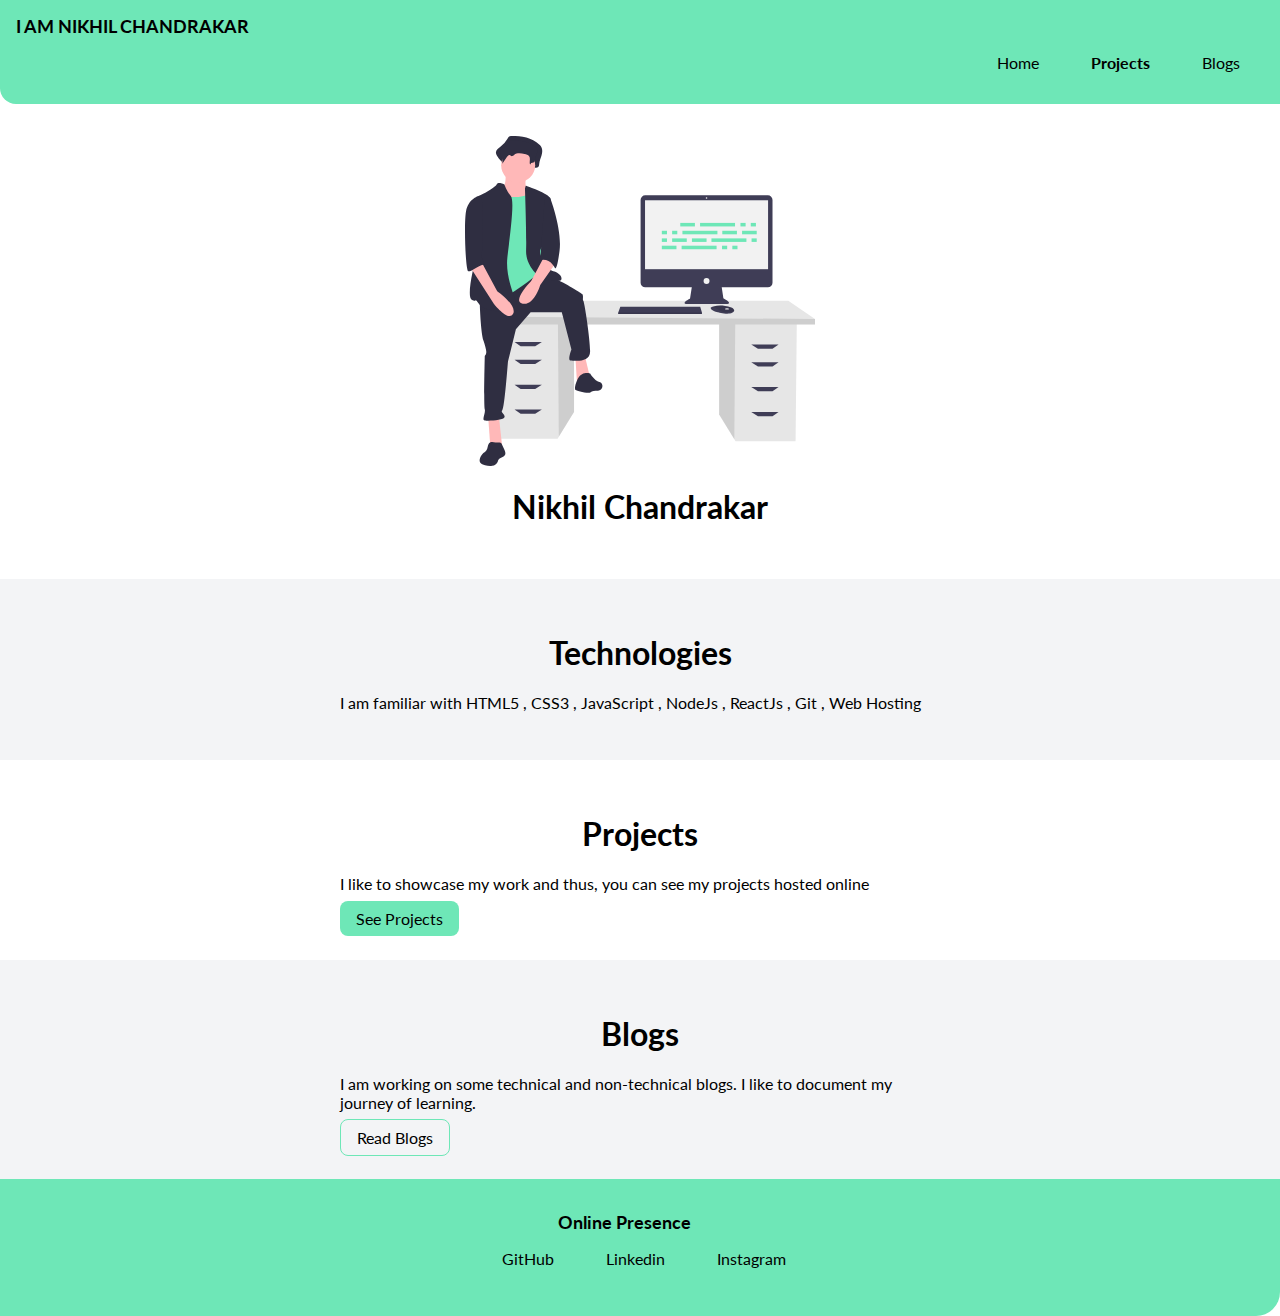
==== index.html @ 1d278e6b "work in progress" ====
<!DOCTYPE html>
<html lang="en">
  <head>
    <meta charset="UTF-8" />
    <meta http-equiv="X-UA-Compatible" content="IE=edge" />
    <meta name="viewport" content="width=device-width, initial-scale=1.0" />
    <title>Home | Nikhil's Porfolio</title>
    <link href="style.css" rel="stylesheet" />
  </head>
  <body>
    <nav class="navigation container">
      <div class="nav-brand">I AM NIKHIL CHANDRAKAR</div>
      <ul class="list-non-bullet">
        <li class="list-item-inline">
          <a class="link" href="/">Home</a>
        </li>
        <li class="list-item-inline">
          <a class="link link-active" href="/projects.html">Projects</a>
        </li>
        <li class="list-item-inline">
          <a class="link" href="/blogs.html">Blogs</a>
        </li>
      </ul>
    </nav>

    <header class="hero">
      <img class="hero-image" src="images/hero-image.svg" />
      <h1 class="hero-heading">Nikhil Chandrakar</h1>
    </header>

    <section class="section ow">
      <div class="container container-center">
        <h1>Technologies</h1>
        <p>
          I am familiar with HTML5 , CSS3 , JavaScript , NodeJs , ReactJs , Git
          , Web Hosting
        </p>
      </div>
    </section>

    <section class="section">
      <div class="container container-center">
        <h1>Projects</h1>
        <p>
          I like to showcase my work and thus, you can see my projects hosted
          online
        </p>
        <a class="link primary-link" href="/">See Projects</a>
      </div>
    </section>

    <section class="section ow">
      <div class="container container-center">
        <h1>Blogs</h1>
        <p>
          I am working on some technical and non-technical blogs. I like to
          document my journey of learning.
        </p>
        <a class="link secondary-link" href="/">Read Blogs</a>
      </div>
    </section>

    <footer class="footer">
      <div class="footer-heading">Online Presence</div>
      <ul class="list-non-bullet">
        <li class="list-item-inline">
          <a class="link" href="https://github.com/nikhilnitrr">GitHub</a>
        </li>
        <li class="list-item-inline">
          <a
            class="link"
            href="https://www.linkedin.com/in/nikhil-chandrakar-573419155/"
            >Linkedin</a
          >
        </li>
        <li class="list-item-inline">
          <a class="link" href="https://instagram.com/itz.nikhil.chandrakar"
            >Instagram</a
          >
        </li>
      </ul>
    </footer>
  </body>
</html>
---- style.css ----
@import url("https://fonts.googleapis.com/css2?family=Lato:wght@400;700&display=swap");

/* CSS Variable */

:root {
  --primary-color: #6ee7b7;
  --hero-heading-color: black;
  --off-white: #f3f4f6;
}

/* typography */
body {
  font-family: "Lato", sans-serif;
  margin: 0px;
}

hr {
  margin: 2rem 0rem;
}

/* container */
.container {
  padding-left: 1rem;
  padding-right: 1rem;
}

.container-center {
  max-width: 600px;
  margin: auto;
}

/* links */

.link {
  padding: 0.5rem 1rem;
  text-decoration: none;
}

.primary-link {
  background-color: var(--primary-color);
  color: black;
  border-radius: 0.5rem;
}

.secondary-link {
  border: 1px solid var(--primary-color);
  border-radius: 0.5rem;
  color: black;
}

/* lists */

.list-non-bullet {
  list-style: none;
}

.list-item-inline {
  display: inline;
  padding: 0rem 0.5rem;
}

/* nav */

.navigation {
  background-color: var(--primary-color);
  color: black;
  padding: 1rem;
  border-bottom-left-radius: 1rem;
}

.navigation .nav-brand {
  font-weight: bold;
  font-size: 1.1rem;
}

.navigation .link {
  color: black;
}

.navigation .list-non-bullet {
  text-align: right;
}

.navigation .link-active {
  font-weight: bold;
}

/* header */

.hero {
  padding: 2rem;
}

.hero .hero-image {
  max-width: 350px;
  margin: auto;
  display: block;
}

.hero .hero-heading {
  text-align: center;
  color: var(--hero-heading-color);
}

/* section */

.section {
  padding: 2rem;
}

.section h1 {
  text-align: center;
}

.ow {
  background-color: var(--off-white);
}

/* footer */

.footer {
  background-color: var(--primary-color);
  text-align: center;
  padding: 2rem;
  border-bottom-right-radius: 1.5rem;
  padding-inline-start: 0px;
}

.footer .link {
  color: black;
}

.footer .footer-heading {
  font-weight: bold;
  font-size: large;
}
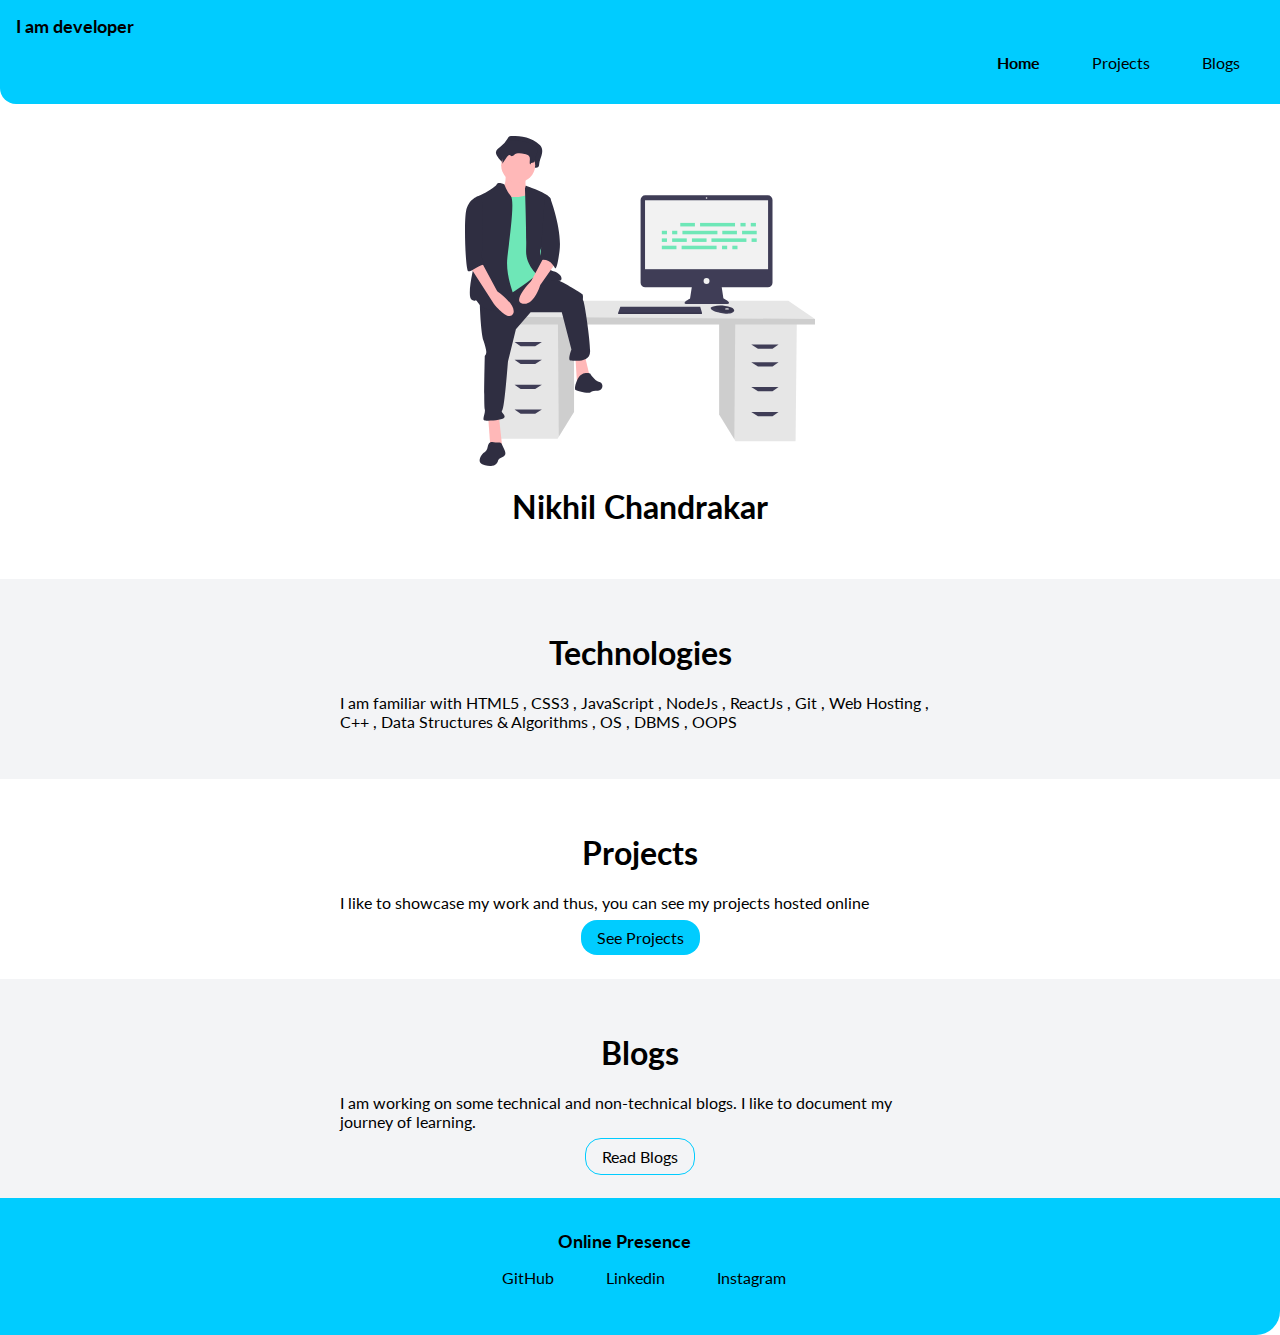
==== commit d9d1bdbd: "Update CSS" ====
--- a/index.html
+++ b/index.html
@@ -9,13 +9,13 @@
   </head>
   <body>
     <nav class="navigation container">
-      <div class="nav-brand">I AM NIKHIL CHANDRAKAR</div>
+      <div class="nav-brand">I am developer</div>
       <ul class="list-non-bullet">
         <li class="list-item-inline">
-          <a class="link" href="/">Home</a>
+          <a class="link link-active" href="/">Home</a>
         </li>
         <li class="list-item-inline">
-          <a class="link link-active" href="/projects.html">Projects</a>
+          <a class="link" href="/projects.html">Projects</a>
         </li>
         <li class="list-item-inline">
           <a class="link" href="/blogs.html">Blogs</a>
@@ -33,7 +33,7 @@
         <h1>Technologies</h1>
         <p>
           I am familiar with HTML5 , CSS3 , JavaScript , NodeJs , ReactJs , Git
-          , Web Hosting
+          , Web Hosting , C++ , Data Structures & Algorithms , OS , DBMS , OOPS
         </p>
       </div>
     </section>
@@ -45,7 +45,9 @@
           I like to showcase my work and thus, you can see my projects hosted
           online
         </p>
-        <a class="link primary-link" href="/">See Projects</a>
+        <div class="link-wrapper">
+          <a class="link primary-link" href="/projects.html">See Projects</a>
+        </div>
       </div>
     </section>
 
@@ -56,7 +58,9 @@
           I am working on some technical and non-technical blogs. I like to
           document my journey of learning.
         </p>
-        <a class="link secondary-link" href="/">Read Blogs</a>
+        <div class="link-wrapper">
+          <a class="link secondary-link" href="/blogs.html">Read Blogs</a>
+        </div>
       </div>
     </section>
 
--- a/style.css
+++ b/style.css
@@ -3,7 +3,7 @@
 /* CSS Variable */
 
 :root {
-  --primary-color: #6ee7b7;
+  --primary-color: rgb(0, 204, 255);
   --hero-heading-color: black;
   --off-white: #f3f4f6;
 }
@@ -39,13 +39,18 @@
 .primary-link {
   background-color: var(--primary-color);
   color: black;
-  border-radius: 0.5rem;
+  margin-top: 0.5rem;
+  border-radius: 1rem;
 }
 
 .secondary-link {
   border: 1px solid var(--primary-color);
-  border-radius: 0.5rem;
+  border-radius: 1rem;
   color: black;
+}
+
+.link-wrapper {
+  text-align: center;
 }
 
 /* lists */
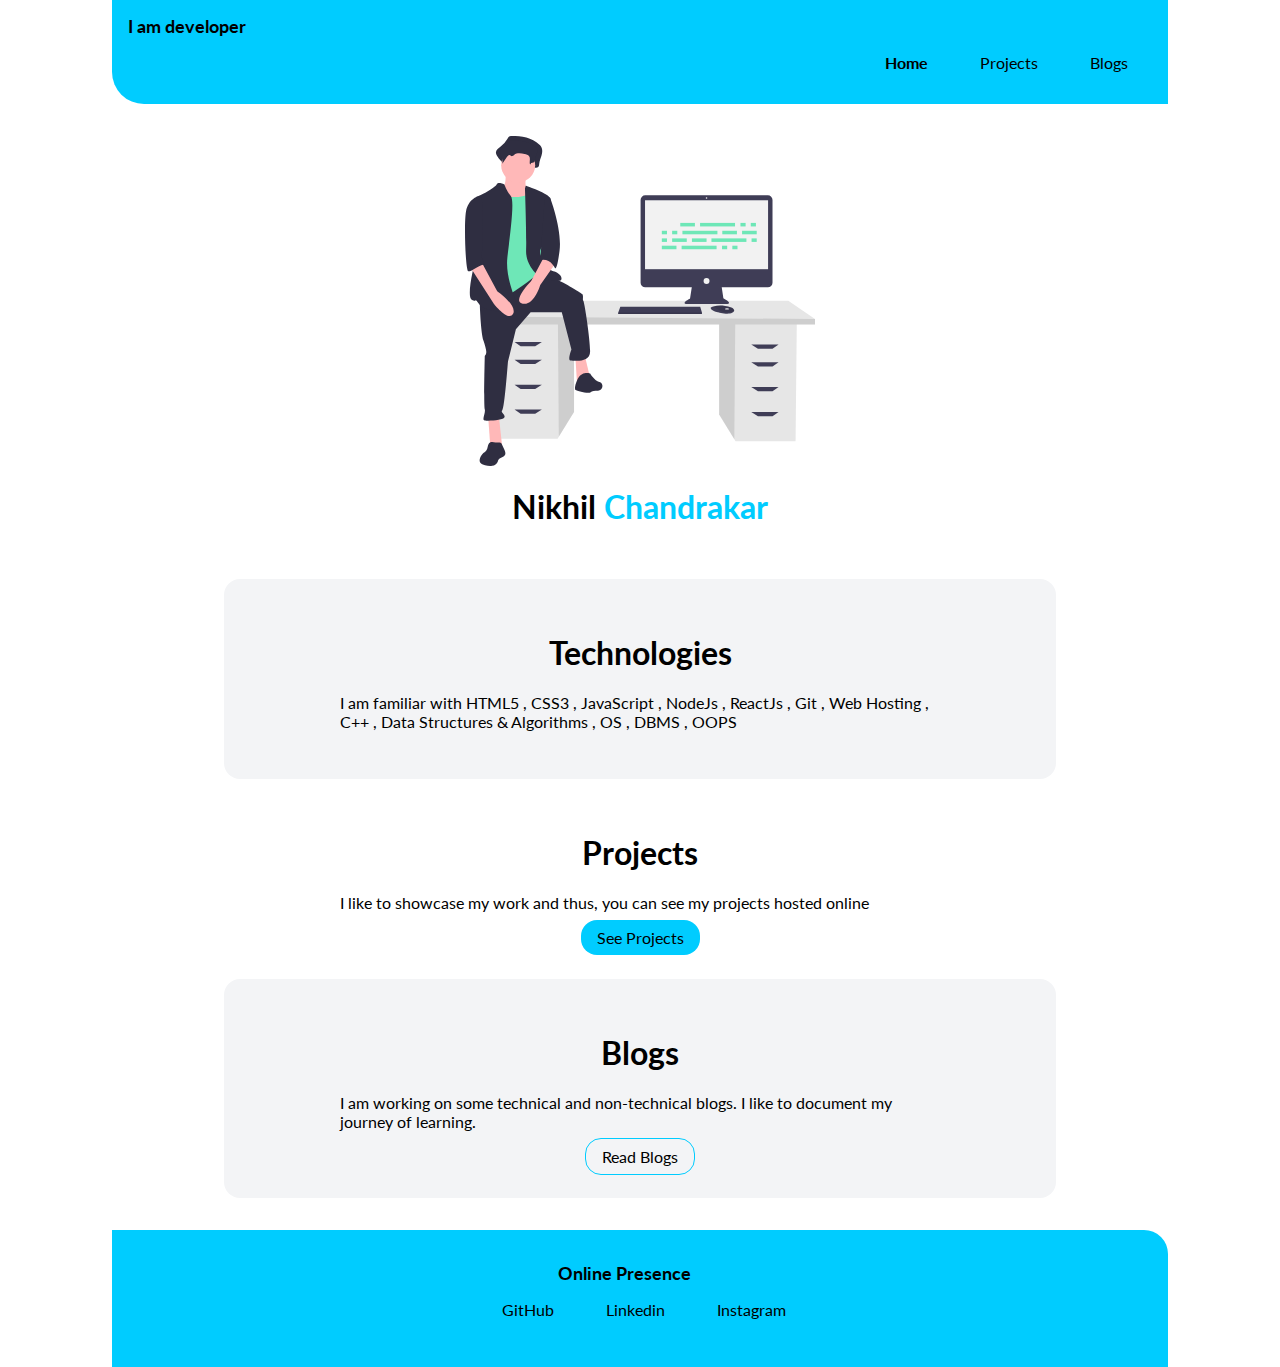
==== commit 849e0262: "Added projects" ====
--- a/index.html
+++ b/index.html
@@ -25,7 +25,9 @@
 
     <header class="hero">
       <img class="hero-image" src="images/hero-image.svg" />
-      <h1 class="hero-heading">Nikhil Chandrakar</h1>
+      <h1 class="hero-heading">
+        Nikhil <span style="color: rgb(0, 204, 255)">Chandrakar</span>
+      </h1>
     </header>
 
     <section class="section ow">
--- a/style.css
+++ b/style.css
@@ -1,5 +1,4 @@
 @import url("https://fonts.googleapis.com/css2?family=Lato:wght@400;700&display=swap");
-
 /* CSS Variable */
 
 :root {
@@ -27,6 +26,12 @@
 .container-center {
   max-width: 600px;
   margin: auto;
+}
+
+small {
+  width: 100%;
+  margin: auto;
+  text-align: center;
 }
 
 /* links */
@@ -70,7 +75,9 @@
   background-color: var(--primary-color);
   color: black;
   padding: 1rem;
-  border-bottom-left-radius: 1rem;
+  border-bottom-left-radius: 2rem;
+  width: 80%;
+  margin: auto;
 }
 
 .navigation .nav-brand {
@@ -111,10 +118,18 @@
 
 .section {
   padding: 2rem;
+  width: 60%;
+  margin: auto;
+  border-radius: 1rem;
 }
 
 .section h1 {
   text-align: center;
+}
+
+.section small {
+  display: block;
+  margin: auto;
 }
 
 .ow {
@@ -127,8 +142,11 @@
   background-color: var(--primary-color);
   text-align: center;
   padding: 2rem;
-  border-bottom-right-radius: 1.5rem;
+  border-top-right-radius: 1.5rem;
   padding-inline-start: 0px;
+  width: 80%;
+  margin: auto;
+  margin-top: 2rem;
 }
 
 .footer .link {
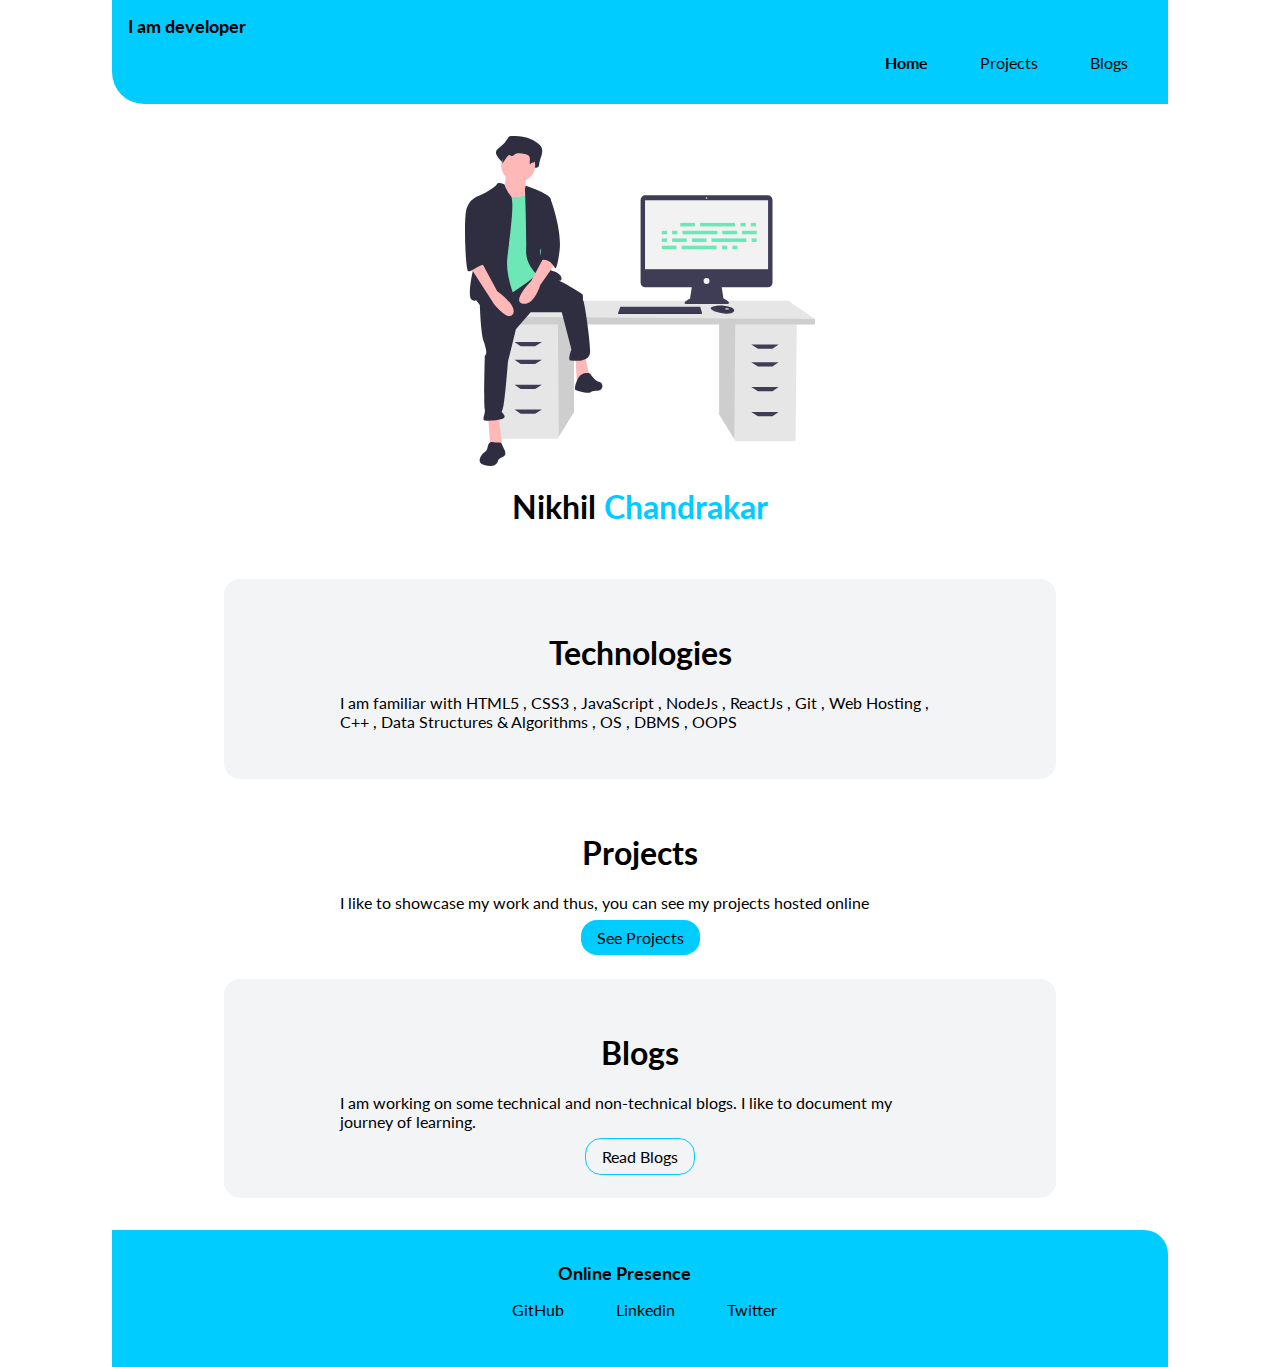
==== commit 9e67b3c1: "Update blogs" ====
--- a/index.html
+++ b/index.html
@@ -80,9 +80,7 @@
           >
         </li>
         <li class="list-item-inline">
-          <a class="link" href="https://instagram.com/itz.nikhil.chandrakar"
-            >Instagram</a
-          >
+          <a class="link" href="https://twitter.com/Nikhil51977009">Twitter</a>
         </li>
       </ul>
     </footer>
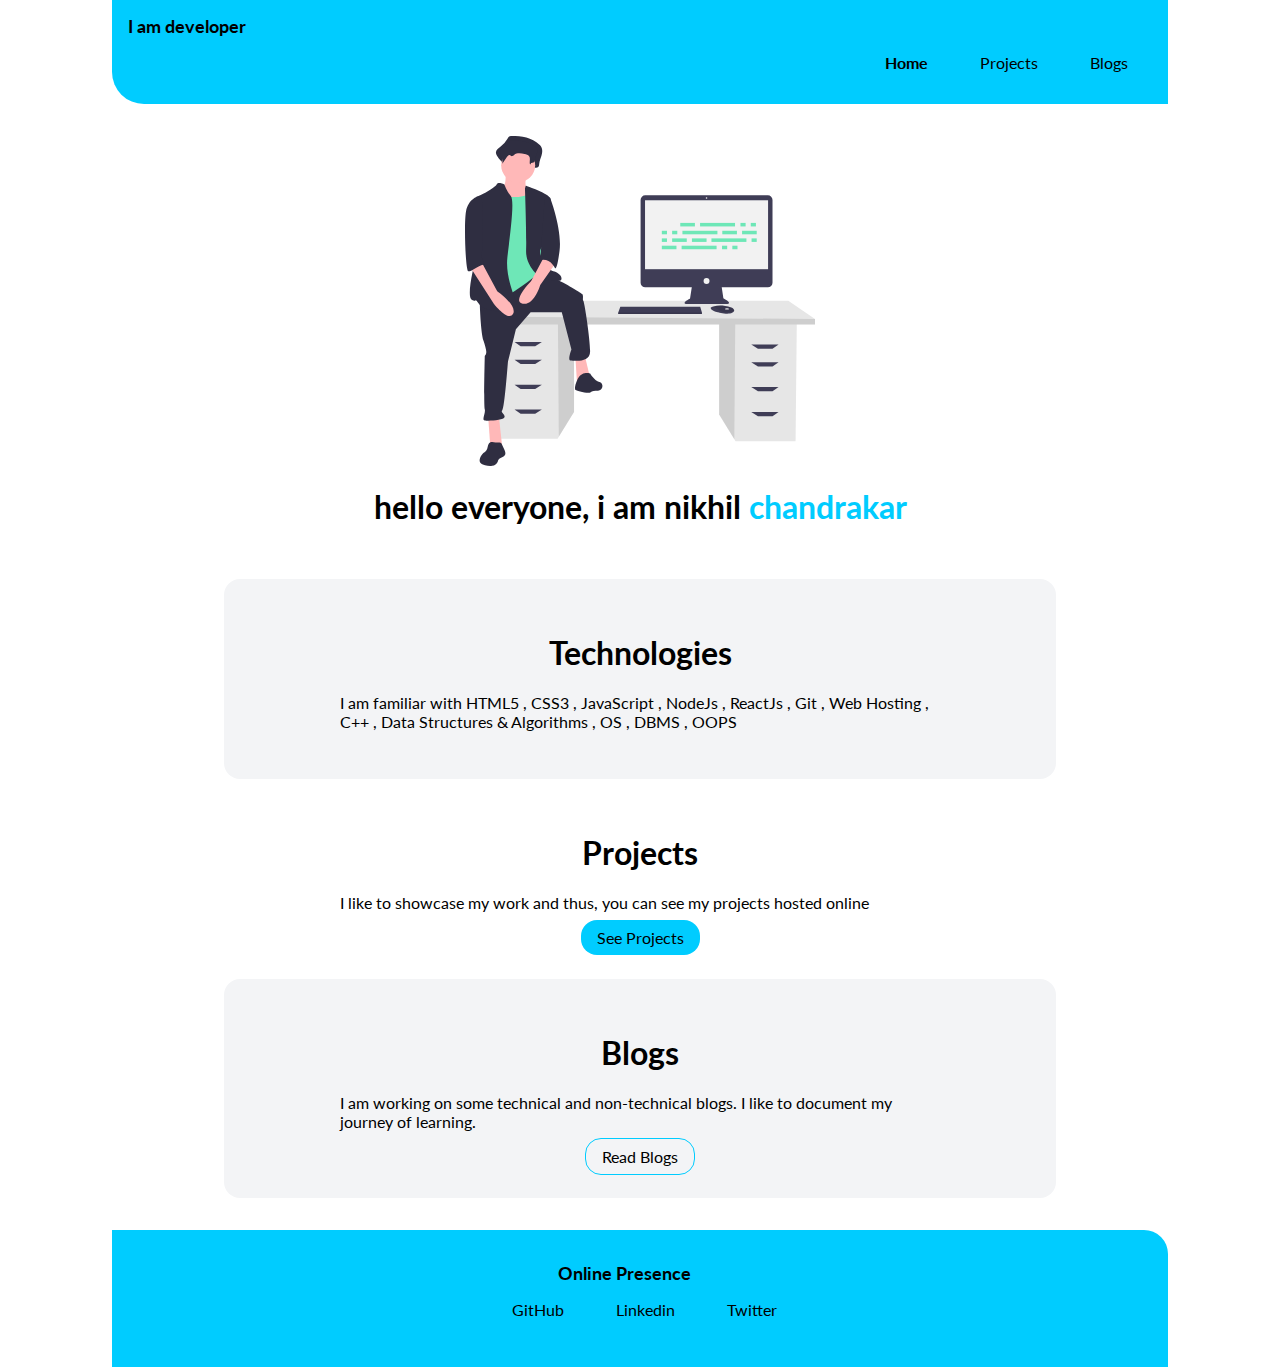
==== commit 4e29950d: "fix hero-heading" ====
--- a/index.html
+++ b/index.html
@@ -26,7 +26,8 @@
     <header class="hero">
       <img class="hero-image" src="images/hero-image.svg" />
       <h1 class="hero-heading">
-        Nikhil <span style="color: rgb(0, 204, 255)">Chandrakar</span>
+        hello everyone, i am nikhil
+        <span style="color: rgb(0, 204, 255)">chandrakar</span>
       </h1>
     </header>
 
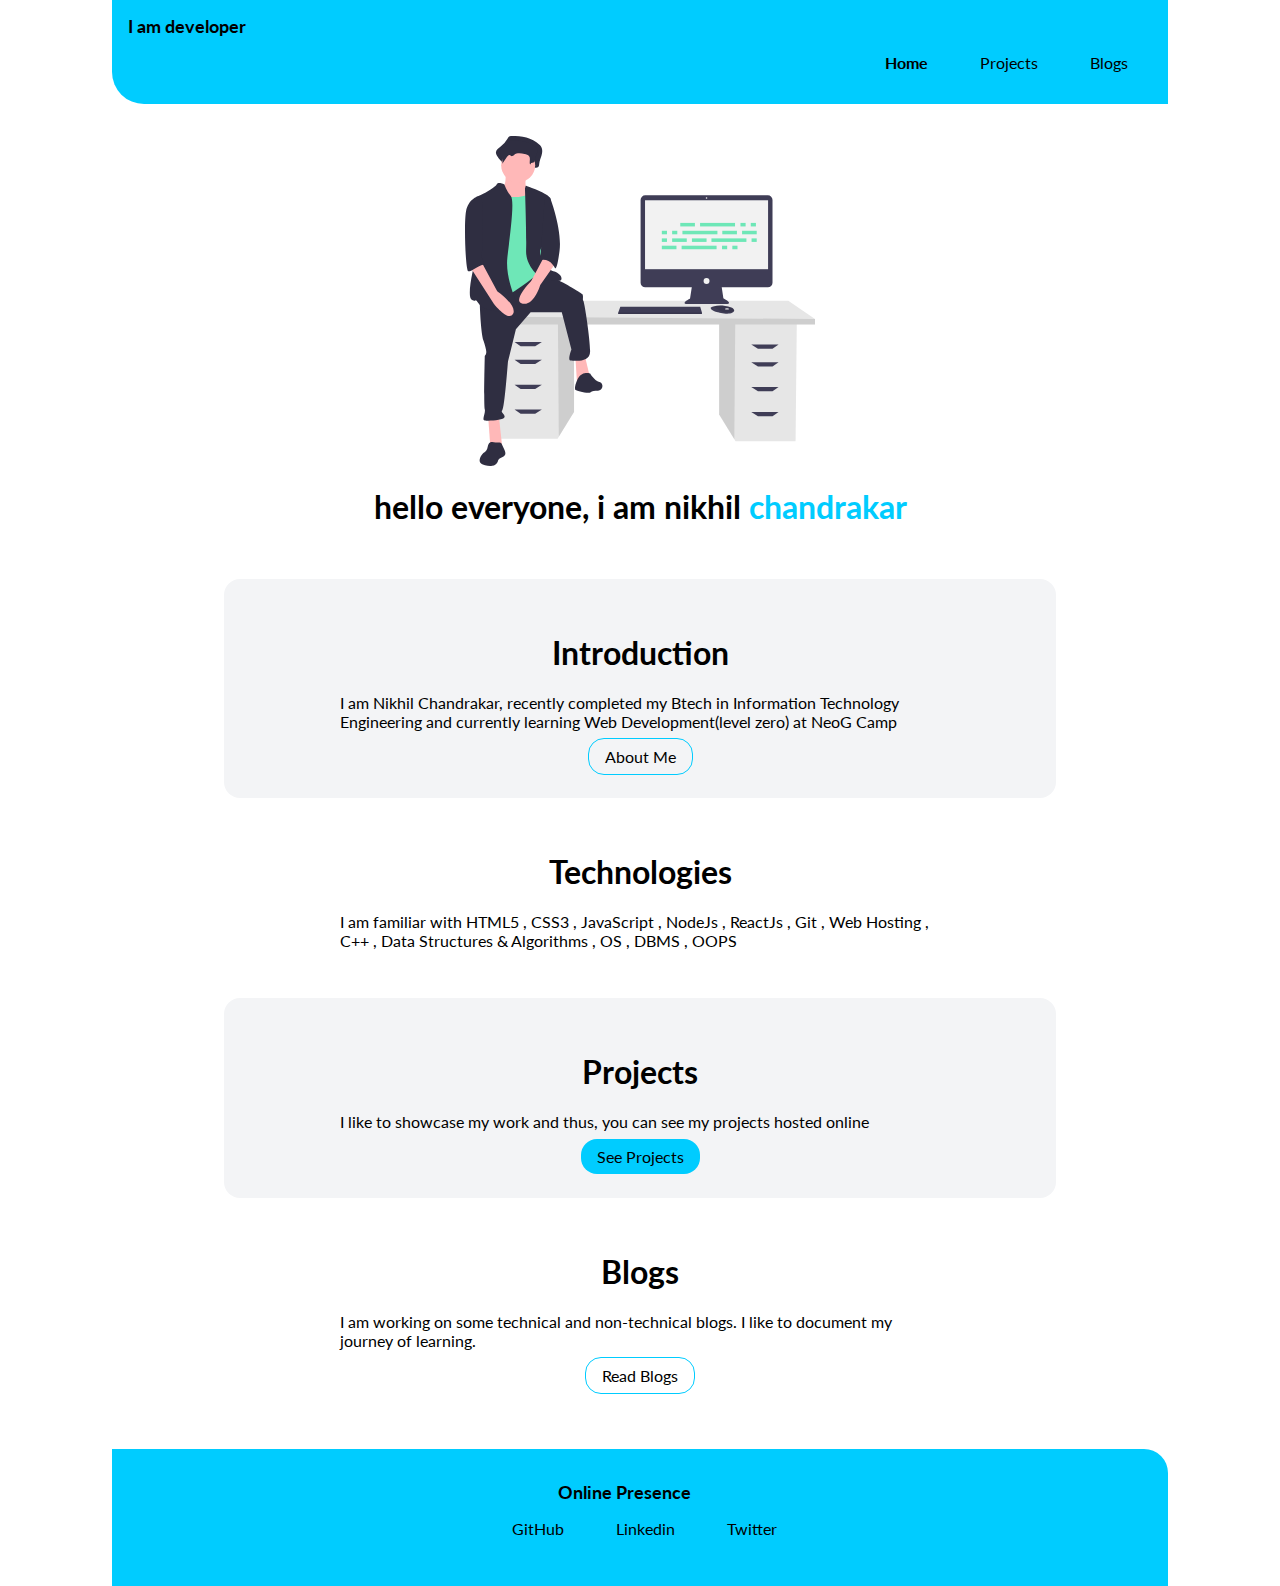
==== commit fd3c91bc: "added intro" ====
--- a/index.html
+++ b/index.html
@@ -33,6 +33,20 @@
 
     <section class="section ow">
       <div class="container container-center">
+        <h1>Introduction</h1>
+        <p>
+          I am Nikhil Chandrakar, recently completed my Btech in Information
+          Technology Engineering and currently learning Web Development(level
+          zero) at NeoG Camp
+        </p>
+        <div class="link-wrapper">
+          <a class="link secondary-link" href="/introduction.html">About Me</a>
+        </div>
+      </div>
+    </section>
+
+    <section class="section">
+      <div class="container container-center">
         <h1>Technologies</h1>
         <p>
           I am familiar with HTML5 , CSS3 , JavaScript , NodeJs , ReactJs , Git
@@ -41,7 +55,7 @@
       </div>
     </section>
 
-    <section class="section">
+    <section class="section ow">
       <div class="container container-center">
         <h1>Projects</h1>
         <p>
@@ -54,7 +68,7 @@
       </div>
     </section>
 
-    <section class="section ow">
+    <section class="section">
       <div class="container container-center">
         <h1>Blogs</h1>
         <p>
--- a/style.css
+++ b/style.css
@@ -136,6 +136,10 @@
   background-color: var(--off-white);
 }
 
+.intro span {
+  font-weight: bold;
+}
+
 /* footer */
 
 .footer {
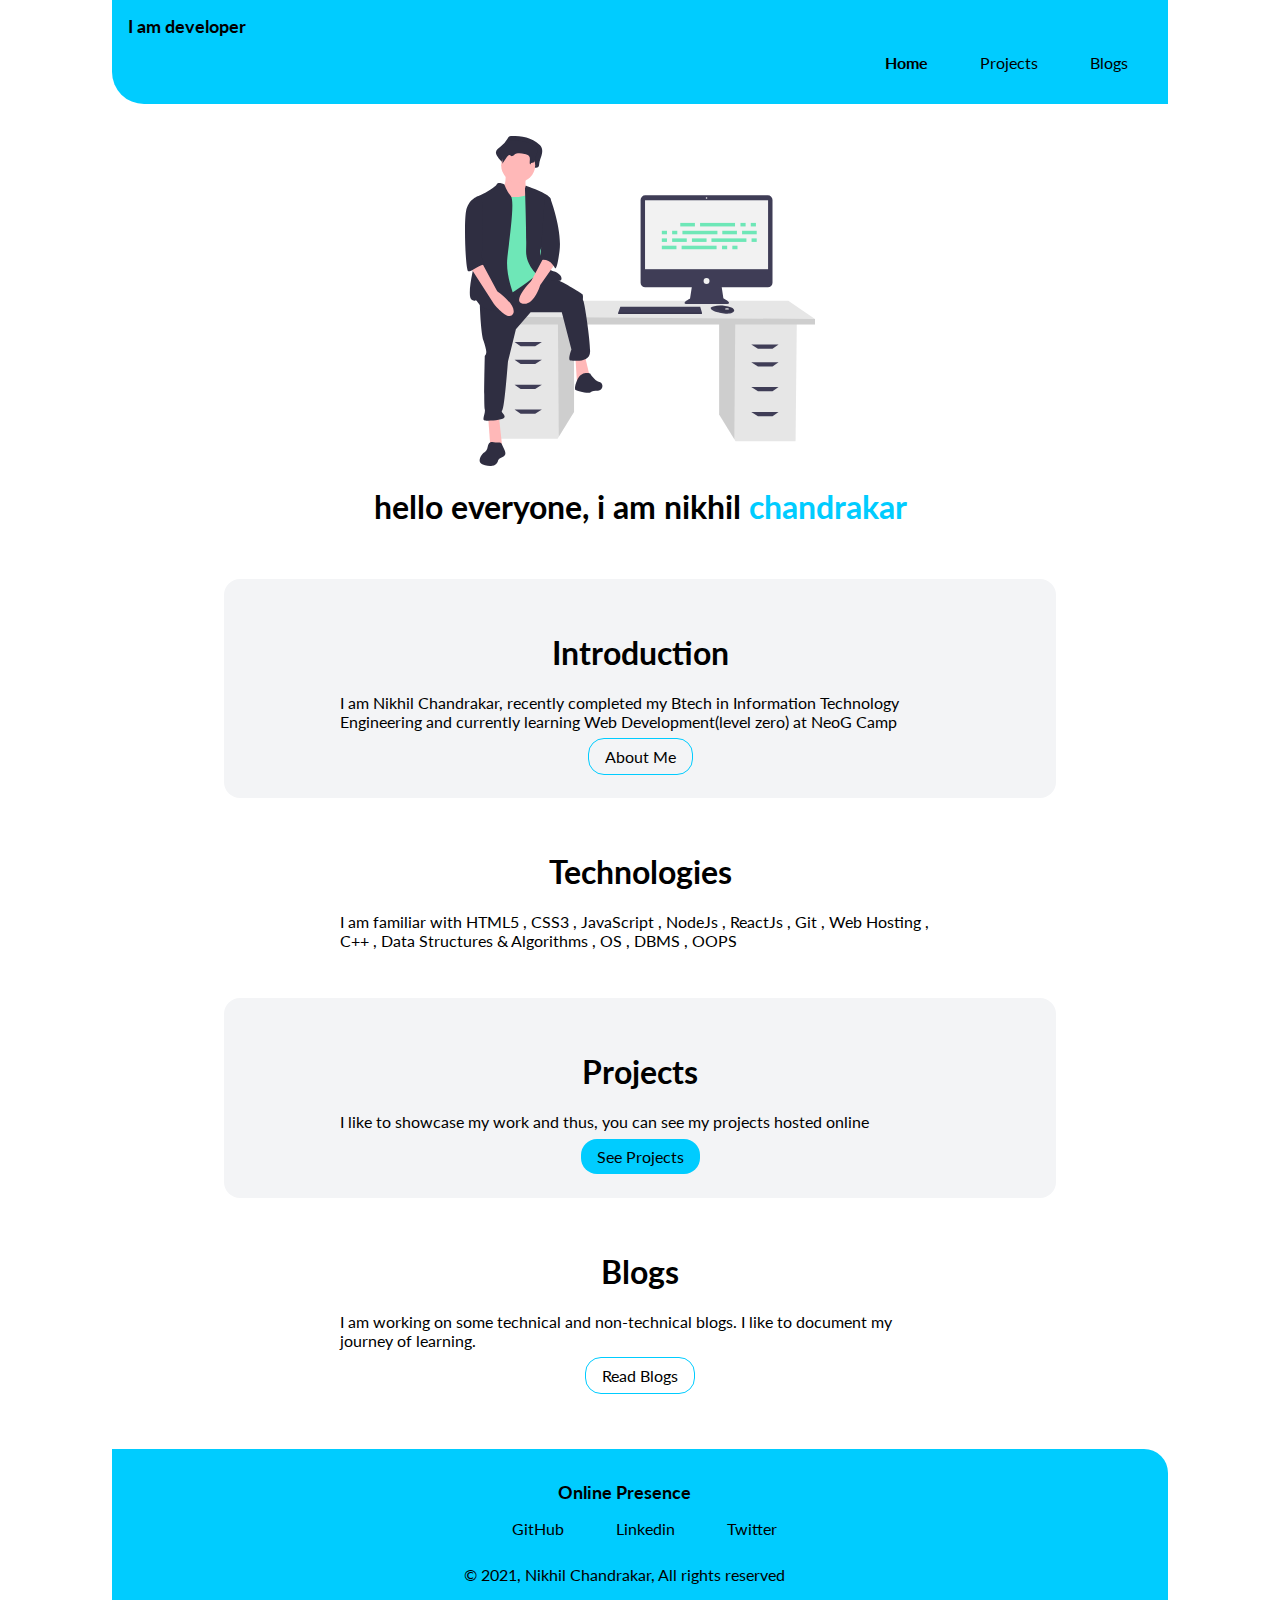
==== commit 2460fe4c: "Added copyright" ====
--- a/index.html
+++ b/index.html
@@ -98,6 +98,9 @@
           <a class="link" href="https://twitter.com/Nikhil51977009">Twitter</a>
         </li>
       </ul>
+      <p style="margin-top: 1.7rem; text-align: center">
+        © 2021, Nikhil Chandrakar, All rights reserved
+      </p>
     </footer>
   </body>
 </html>
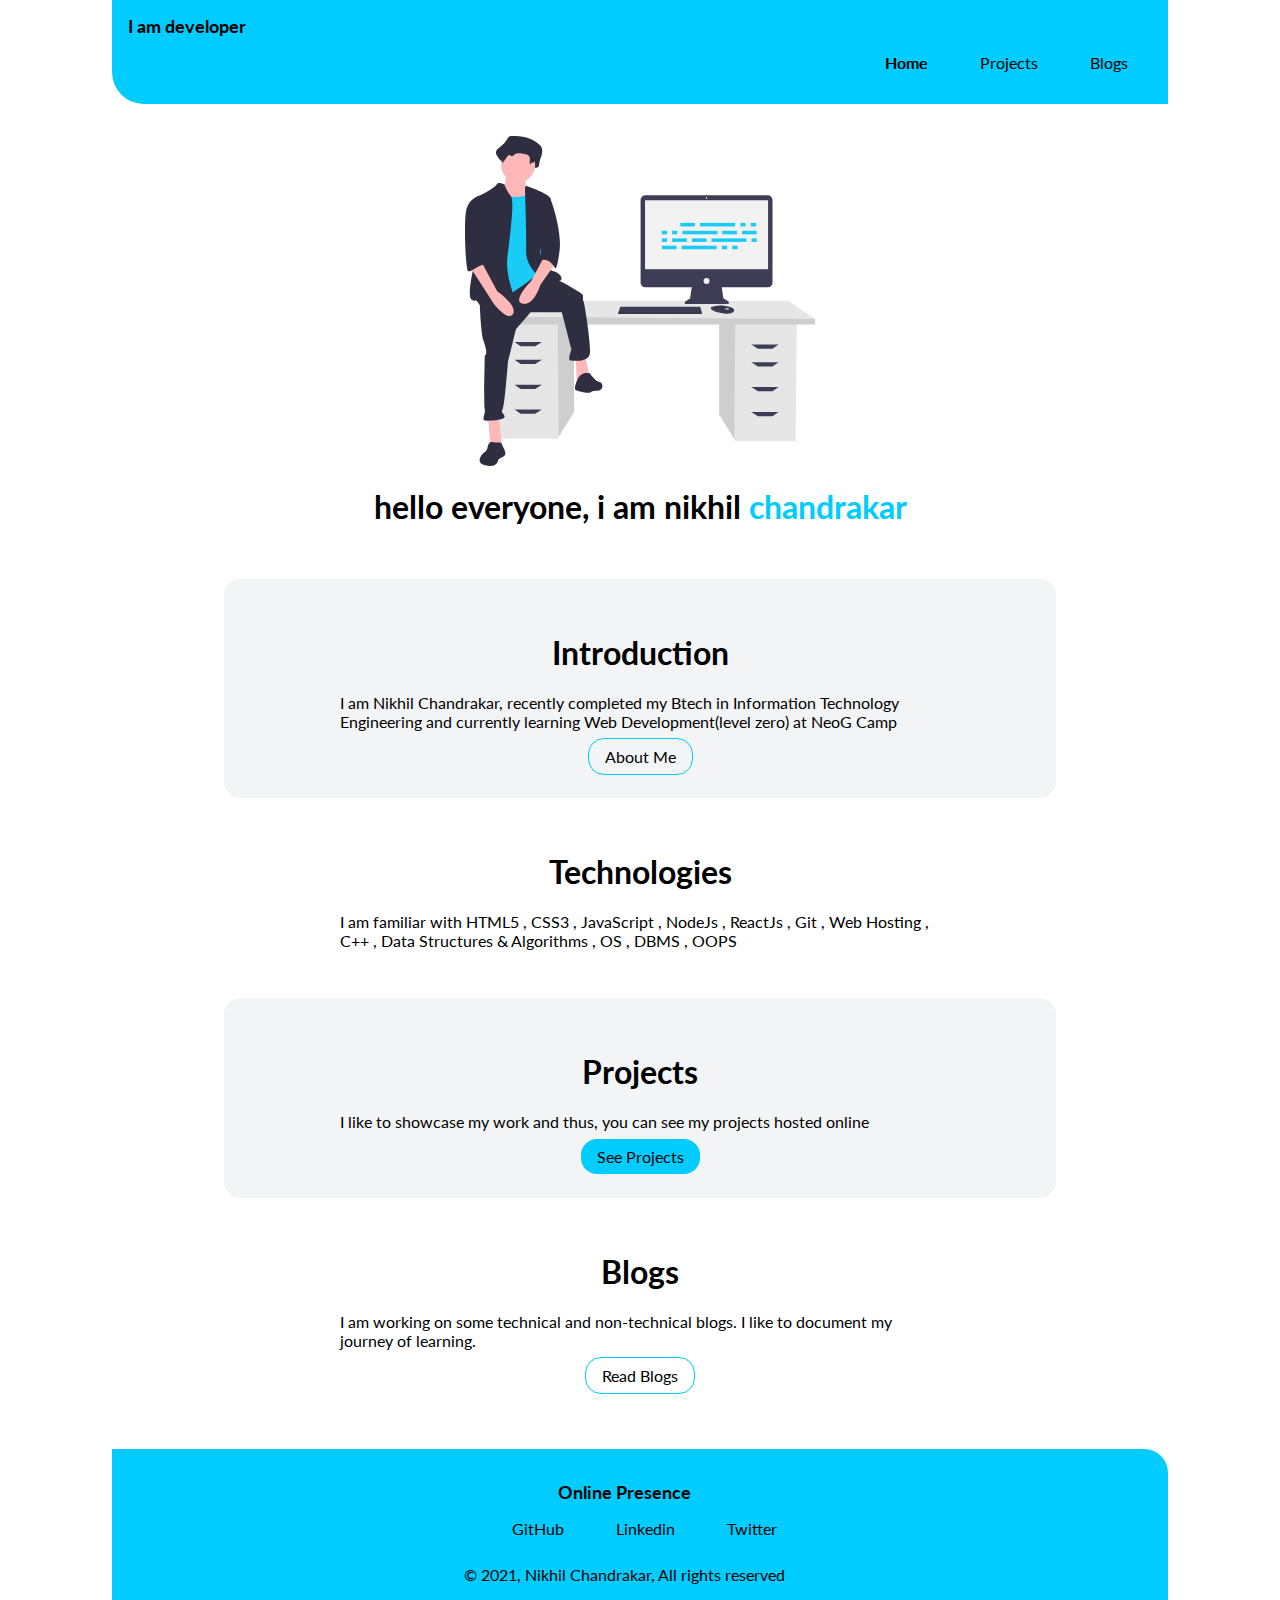
==== commit a27ea5a4: "Update <a> tag" ====
--- a/index.html
+++ b/index.html
@@ -12,13 +12,13 @@
       <div class="nav-brand">I am developer</div>
       <ul class="list-non-bullet">
         <li class="list-item-inline">
-          <a class="link link-active" href="/">Home</a>
+          <a class="link link-active" target="_blank" href="/">Home</a>
         </li>
         <li class="list-item-inline">
-          <a class="link" href="/projects.html">Projects</a>
+          <a class="link" target="_blank" href="/projects.html">Projects</a>
         </li>
         <li class="list-item-inline">
-          <a class="link" href="/blogs.html">Blogs</a>
+          <a class="link" target="_blank" href="/blogs.html">Blogs</a>
         </li>
       </ul>
     </nav>
@@ -40,7 +40,12 @@
           zero) at NeoG Camp
         </p>
         <div class="link-wrapper">
-          <a class="link secondary-link" href="/introduction.html">About Me</a>
+          <a
+            class="link secondary-link"
+            target="_blank"
+            href="/introduction.html"
+            >About Me</a
+          >
         </div>
       </div>
     </section>
@@ -63,7 +68,9 @@
           online
         </p>
         <div class="link-wrapper">
-          <a class="link primary-link" href="/projects.html">See Projects</a>
+          <a class="link primary-link" target="_blank" href="/projects.html"
+            >See Projects</a
+          >
         </div>
       </div>
     </section>
@@ -76,7 +83,9 @@
           document my journey of learning.
         </p>
         <div class="link-wrapper">
-          <a class="link secondary-link" href="/blogs.html">Read Blogs</a>
+          <a class="link secondary-link" target="_blank" href="/blogs.html"
+            >Read Blogs</a
+          >
         </div>
       </div>
     </section>
@@ -85,17 +94,25 @@
       <div class="footer-heading">Online Presence</div>
       <ul class="list-non-bullet">
         <li class="list-item-inline">
-          <a class="link" href="https://github.com/nikhilnitrr">GitHub</a>
+          <a class="link" target="_blank" href="https://github.com/nikhilnitrr"
+            >GitHub</a
+          >
         </li>
         <li class="list-item-inline">
           <a
             class="link"
+            target="_blank"
             href="https://www.linkedin.com/in/nikhil-chandrakar-573419155/"
             >Linkedin</a
           >
         </li>
         <li class="list-item-inline">
-          <a class="link" href="https://twitter.com/Nikhil51977009">Twitter</a>
+          <a
+            class="link"
+            target="_blank"
+            href="https://twitter.com/Nikhil51977009"
+            >Twitter</a
+          >
         </li>
       </ul>
       <p style="margin-top: 1.7rem; text-align: center">
